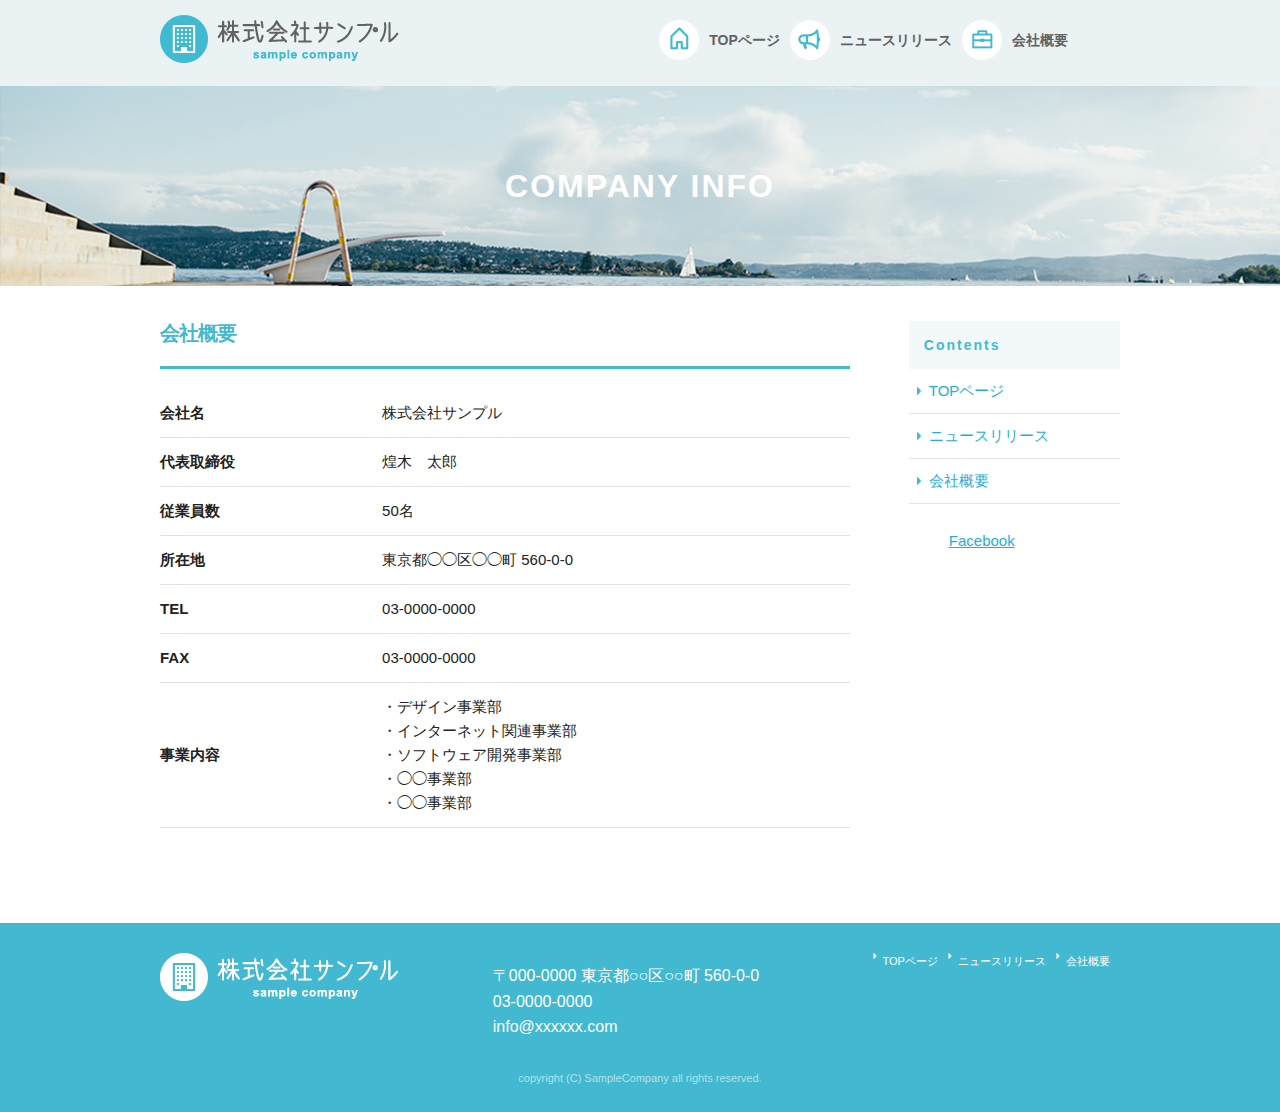
==== company.html @ 1389a1f4 "first" ====
<!DOCTYPE html>
<html lang="ja">
<head>

  <!-- Basic Page Needs
  –––––––––––––––––––––––––––––––––––––––––––––––––– -->
  <meta charset="utf-8">
  <title>COMPANY INFO | 株式会社サンプル</title>
  <meta name="description" content="">
  <meta name="author" content="">

  <!-- Mobile Specific Metas
  –––––––––––––––––––––––––––––––––––––––––––––––––– -->
  <meta name="viewport" content="width=device-width, initial-scale=1">

  <!-- CSS
  –––––––––––––––––––––––––––––––––––––––––––––––––– -->
  <link rel="stylesheet" href="css/normalize.css">
  <link rel="stylesheet" href="css/skeleton.css">
  <link rel="stylesheet" href="css/sample.css">
  
  <!-- Favicon
  –––––––––––––––––––––––––––––––––––––––––––––––––– -->
  <link rel="icon" type="image/png" href="images/favicon.png">

</head>
<body>
    <div id="fb-root"></div>
<script>(function(d, s, id) {
  var js, fjs = d.getElementsByTagName(s)[0];
  if (d.getElementById(id)) return;
  js = d.createElement(s); js.id = id;
  js.src = 'https://connect.facebook.net/ja_JP/sdk.js#xfbml=1&version=v2.10';
  fjs.parentNode.insertBefore(js, fjs);
}(document, 'script', 'facebook-jssdk'));</script>
  <header>
    <div id="header_in" class="container">
      <div class="row">
        <div class="six columns logo">
          
          <h1><a href="index.html"><img class="u-max-full-width" src="images/top/logo.png" alt="株式会社サンプル" srcset="images/top/logo@2x.png 2x" /></a></h1>
        
        </div>
        <div class="six columns navi">
          
          <div class="sp_navi">
            <img id="sp_navi_btn" class="u-max-full-width" src="images/top/sp_navi.png" alt="sp_navi" srcset="images/top/sp_navi@2x.png 2x" />
            
            <ul class="sp_navi_li">
              <li><a href="index.html">TOPページ</a></li>
              <li><a href="news.html">ニュースリリース</a></li>
              <li><a href="company.html">会社概要</a></li>
            </ul>
          </div>
          <!-- sp_navi -->
          
          <div class="pc_navi">
            
            <ul class="pc_navi_li">
              <li class="navi_toppage"><a href="index.html">TOPページ</a></li>
              <li class="navi_news"><a href="news.html">ニュースリリース</a></li>
              <li class="navi_company"><a href="company.html">会社概要</a></li>
            </ul>
            
          </div>
          <!-- pc_navi -->
          
        </div>
      </div>
      <!-- row -->
    </div>
    <!-- header_in -->
  </header>
  
  <!-- edit start -->
  
  <div id=sub_cover>
      <div class="container">
          <div class="row">
              <div class="twelve columns">
                  <h2>COMPANY INFO</h2>
              </div>
          </div>
      </div>
  </div>
  <!-- sub_cover -->
  
  <div id="contents">
      <div class="container">
          <div class="row">
              <div id="main" class="nine columns">
                  <h2>会社概要</h2>
                  <table class="u-full-width">
              <tbody><tr>
                <th>会社名</th>
                <td>株式会社サンプル</td>
              </tr>
              <tr>
                <th>代表取締役</th>
                <td>煌木　太郎</td>
              </tr>
              <tr>
                <th>従業員数</th>
                <td>50名</td>
              </tr>
              <tr>
                <th>所在地</th>
                <td>東京都◯◯区◯◯町&nbsp;560-0-0</td>
              </tr>
              <tr>
                <th>TEL</th>
                <td>03-0000-0000</td>
              </tr>
              <tr>
                <th>FAX</th>
                <td>03-0000-0000</td>
              </tr>
              <tr>
                <th>事業内容</th>
                <td>
                  ・デザイン事業部<br>
                  ・インターネット関連事業部<br>
                  ・ソフトウェア開発事業部<br>
                  ・◯◯事業部<br>
                  ・◯◯事業部
                </td>
              </tr>
            </tbody></table>
              </div>
              <div id="sidebar" class="three columns">
                  <div class="pc_sidemenu">
                      <h3>Contents</h3>
                      <ul>
                          <li><a href="index.html">TOPページ</a></li>
                          <li><a href="index.html">ニュースリリース</a></li>
                          <li><a href="index.html">会社概要</a></li>
                      </ul>
                  </div>
                  <div class="fb-page" data-href="https://www.facebook.com/facebook" data-tabs="timeline" data-width="211" data-height="300" data-small-header="false" data-adapt-container-width="true" data-hide-cover="false" data-show-facepile="false"><blockquote cite="https://www.facebook.com/facebook" class="fb-xfbml-parse-ignore"><a href="https://www.facebook.com/facebook">Facebook</a></blockquote></div>
              </div>
          </div>
      </div>
  </div>
  <!-- #contents -->
  
  <!-- edit end -->
  
  <footer>
    <div class="container">
      <div class="row">
        <div class="four columns sp">
          <img class="u-max-full-width" src="images/top/footer_logo.png" alt="株式会社サンプル" srcset"images/top/footer_logo@2x.png 2x" />
        </div>
        <!-- columns -->
        <div class="four columns foot_address sp">
          〒000-0000
          東京都○○区○○町 560-0-0<br />
          03-0000-0000<br />
          info@xxxxxx.com
        </div>
        <!-- columns -->
        <div class="four columns">
          <ul class="foot_navi">
            <li><a href="">TOPページ</a></li>
            <li><a href="">ニュースリリース</a></li>
            <li><a href="">会社概要</a></li>
          </ul>
        </div>
        <!-- columns -->
      </div>
      <!-- row -->
      
      <div class="row">
        <div class="twelve column sp">
          <p class="copy">copyright (C) SampleCompany all rights reserved.</p>
        </div>
        <!-- columns -->
      </div>
      <!-- row -->
    </div>
  </footer>
  <!-- footer -->
  
  <script type="text/javascript" src="//ajax.googleapis.com/ajax/libs/jquery/1.10.2/jquery.min.js"></script>
  
  <script>
    $(function(){
      $(document).ready(function(){
        
        $("#sp_navi_btn").click(function(){
          $(this).next().slideToggle();
        });
        
      });
    });
  </script>
  
</body>

</html>
---- css/skeleton.css ----
/*
* Skeleton V2.0.4
* Copyright 2014, Dave Gamache
* www.getskeleton.com
* Free to use under the MIT license.
* http://www.opensource.org/licenses/mit-license.php
* 12/29/2014
*/


/* Table of contents
––––––––––––––––––––––––––––––––––––––––––––––––––
- Grid
- Base Styles
- Typography
- Links
- Buttons
- Forms
- Lists
- Code
- Tables
- Spacing
- Utilities
- Clearing
- Media Queries
*/


/* Grid
–––––––––––––––––––––––––––––––––––––––––––––––––– */
.container {
  position: relative;
  width: 100%;
  max-width: 960px;
  margin: 0 auto;
  padding: 0 20px;
  box-sizing: border-box; }
.column,
.columns {
  width: 100%;
  float: left;
  box-sizing: border-box; }

/* For devices larger than 400px */
@media (min-width: 400px) {
  .container {
    width: 85%;
    padding: 0; }
}

/* For devices larger than 550px */
@media (min-width: 550px) {
  .container {
    width: 80%; }
  .column,
  .columns {
    margin-left: 4%; }
  .column:first-child,
  .columns:first-child {
    margin-left: 0; }

  .one.column,
  .one.columns                    { width: 4.66666666667%; }
  .two.columns                    { width: 13.3333333333%; }
  .three.columns                  { width: 22%;            }
  .four.columns                   { width: 30.6666666667%; }
  .five.columns                   { width: 39.3333333333%; }
  .six.columns                    { width: 48%;            }
  .seven.columns                  { width: 56.6666666667%; }
  .eight.columns                  { width: 65.3333333333%; }
  .nine.columns                   { width: 74.0%;          }
  .ten.columns                    { width: 82.6666666667%; }
  .eleven.columns                 { width: 91.3333333333%; }
  .twelve.columns                 { width: 100%; margin-left: 0; }

  .one-third.column               { width: 30.6666666667%; }
  .two-thirds.column              { width: 65.3333333333%; }

  .one-half.column                { width: 48%; }

  /* Offsets */
  .offset-by-one.column,
  .offset-by-one.columns          { margin-left: 8.66666666667%; }
  .offset-by-two.column,
  .offset-by-two.columns          { margin-left: 17.3333333333%; }
  .offset-by-three.column,
  .offset-by-three.columns        { margin-left: 26%;            }
  .offset-by-four.column,
  .offset-by-four.columns         { margin-left: 34.6666666667%; }
  .offset-by-five.column,
  .offset-by-five.columns         { margin-left: 43.3333333333%; }
  .offset-by-six.column,
  .offset-by-six.columns          { margin-left: 52%;            }
  .offset-by-seven.column,
  .offset-by-seven.columns        { margin-left: 60.6666666667%; }
  .offset-by-eight.column,
  .offset-by-eight.columns        { margin-left: 69.3333333333%; }
  .offset-by-nine.column,
  .offset-by-nine.columns         { margin-left: 78.0%;          }
  .offset-by-ten.column,
  .offset-by-ten.columns          { margin-left: 86.6666666667%; }
  .offset-by-eleven.column,
  .offset-by-eleven.columns       { margin-left: 95.3333333333%; }

  .offset-by-one-third.column,
  .offset-by-one-third.columns    { margin-left: 34.6666666667%; }
  .offset-by-two-thirds.column,
  .offset-by-two-thirds.columns   { margin-left: 69.3333333333%; }

  .offset-by-one-half.column,
  .offset-by-one-half.columns     { margin-left: 52%; }

}


/* Base Styles
–––––––––––––––––––––––––––––––––––––––––––––––––– */
/* NOTE
html is set to 62.5% so that all the REM measurements throughout Skeleton
are based on 10px sizing. So basically 1.5rem = 15px :) */
html {
  font-size: 62.5%; }
body {
  font-size: 1.5em; /* currently ems cause chrome bug misinterpreting rems on body element */
  line-height: 1.6;
  font-weight: 400;
  font-family: "Raleway", "HelveticaNeue", "Helvetica Neue", Helvetica, Arial, sans-serif;
  color: #222; }


/* Typography
–––––––––––––––––––––––––––––––––––––––––––––––––– */
h1, h2, h3, h4, h5, h6 {
  margin-top: 0;
  margin-bottom: 2rem;
  font-weight: 300; }
h1 { font-size: 4.0rem; line-height: 1.2;  letter-spacing: -.1rem;}
h2 { font-size: 3.6rem; line-height: 1.25; letter-spacing: -.1rem; }
h3 { font-size: 3.0rem; line-height: 1.3;  letter-spacing: -.1rem; }
h4 { font-size: 2.4rem; line-height: 1.35; letter-spacing: -.08rem; }
h5 { font-size: 1.8rem; line-height: 1.5;  letter-spacing: -.05rem; }
h6 { font-size: 1.5rem; line-height: 1.6;  letter-spacing: 0; }

/* Larger than phablet */
@media (min-width: 550px) {
  h1 { font-size: 5.0rem; }
  h2 { font-size: 4.2rem; }
  h3 { font-size: 3.6rem; }
  h4 { font-size: 3.0rem; }
  h5 { font-size: 2.4rem; }
  h6 { font-size: 1.5rem; }
}

p {
  margin-top: 0; }


/* Links
–––––––––––––––––––––––––––––––––––––––––––––––––– */
a {
  color: #1EAEDB; }
a:hover {
  color: #0FA0CE; }


/* Buttons
–––––––––––––––––––––––––––––––––––––––––––––––––– */
.button,
button,
input[type="submit"],
input[type="reset"],
input[type="button"] {
  display: inline-block;
  height: 38px;
  padding: 0 30px;
  color: #555;
  text-align: center;
  font-size: 11px;
  font-weight: 600;
  line-height: 38px;
  letter-spacing: .1rem;
  text-transform: uppercase;
  text-decoration: none;
  white-space: nowrap;
  background-color: transparent;
  border-radius: 4px;
  border: 1px solid #bbb;
  cursor: pointer;
  box-sizing: border-box; }
.button:hover,
button:hover,
input[type="submit"]:hover,
input[type="reset"]:hover,
input[type="button"]:hover,
.button:focus,
button:focus,
input[type="submit"]:focus,
input[type="reset"]:focus,
input[type="button"]:focus {
  color: #333;
  border-color: #888;
  outline: 0; }
.button.button-primary,
button.button-primary,
input[type="submit"].button-primary,
input[type="reset"].button-primary,
input[type="button"].button-primary {
  color: #FFF;
  background-color: #33C3F0;
  border-color: #33C3F0; }
.button.button-primary:hover,
button.button-primary:hover,
input[type="submit"].button-primary:hover,
input[type="reset"].button-primary:hover,
input[type="button"].button-primary:hover,
.button.button-primary:focus,
button.button-primary:focus,
input[type="submit"].button-primary:focus,
input[type="reset"].button-primary:focus,
input[type="button"].button-primary:focus {
  color: #FFF;
  background-color: #1EAEDB;
  border-color: #1EAEDB; }


/* Forms
–––––––––––––––––––––––––––––––––––––––––––––––––– */
input[type="email"],
input[type="number"],
input[type="search"],
input[type="text"],
input[type="tel"],
input[type="url"],
input[type="password"],
textarea,
select {
  height: 38px;
  padding: 6px 10px; /* The 6px vertically centers text on FF, ignored by Webkit */
  background-color: #fff;
  border: 1px solid #D1D1D1;
  border-radius: 4px;
  box-shadow: none;
  box-sizing: border-box; }
/* Removes awkward default styles on some inputs for iOS */
input[type="email"],
input[type="number"],
input[type="search"],
input[type="text"],
input[type="tel"],
input[type="url"],
input[type="password"],
textarea {
  -webkit-appearance: none;
     -moz-appearance: none;
          appearance: none; }
textarea {
  min-height: 65px;
  padding-top: 6px;
  padding-bottom: 6px; }
input[type="email"]:focus,
input[type="number"]:focus,
input[type="search"]:focus,
input[type="text"]:focus,
input[type="tel"]:focus,
input[type="url"]:focus,
input[type="password"]:focus,
textarea:focus,
select:focus {
  border: 1px solid #33C3F0;
  outline: 0; }
label,
legend {
  display: block;
  margin-bottom: .5rem;
  font-weight: 600; }
fieldset {
  padding: 0;
  border-width: 0; }
input[type="checkbox"],
input[type="radio"] {
  display: inline; }
label > .label-body {
  display: inline-block;
  margin-left: .5rem;
  font-weight: normal; }


/* Lists
–––––––––––––––––––––––––––––––––––––––––––––––––– */
ul {
  list-style: circle inside; }
ol {
  list-style: decimal inside; }
ol, ul {
  padding-left: 0;
  margin-top: 0; }
ul ul,
ul ol,
ol ol,
ol ul {
  margin: 1.5rem 0 1.5rem 3rem;
  font-size: 90%; }
li {
  margin-bottom: 1rem; }


/* Code
–––––––––––––––––––––––––––––––––––––––––––––––––– */
code {
  padding: .2rem .5rem;
  margin: 0 .2rem;
  font-size: 90%;
  white-space: nowrap;
  background: #F1F1F1;
  border: 1px solid #E1E1E1;
  border-radius: 4px; }
pre > code {
  display: block;
  padding: 1rem 1.5rem;
  white-space: pre; }


/* Tables
–––––––––––––––––––––––––––––––––––––––––––––––––– */
th,
td {
  padding: 12px 15px;
  text-align: left;
  border-bottom: 1px solid #E1E1E1; }
th:first-child,
td:first-child {
  padding-left: 0; }
th:last-child,
td:last-child {
  padding-right: 0; }


/* Spacing
–––––––––––––––––––––––––––––––––––––––––––––––––– */
button,
.button {
  margin-bottom: 1rem; }
input,
textarea,
select,
fieldset {
  margin-bottom: 1.5rem; }
pre,
blockquote,
dl,
figure,
table,
p,
ul,
ol,
form {
  margin-bottom: 2.5rem; }


/* Utilities
–––––––––––––––––––––––––––––––––––––––––––––––––– */
.u-full-width {
  width: 100%;
  box-sizing: border-box; }
.u-max-full-width {
  max-width: 100%;
  box-sizing: border-box; }
.u-pull-right {
  float: right; }
.u-pull-left {
  float: left; }


/* Misc
–––––––––––––––––––––––––––––––––––––––––––––––––– */
hr {
  margin-top: 3rem;
  margin-bottom: 3.5rem;
  border-width: 0;
  border-top: 1px solid #E1E1E1; }


/* Clearing
–––––––––––––––––––––––––––––––––––––––––––––––––– */

/* Self Clearing Goodness */
.container:after,
.row:after,
.u-cf {
  content: "";
  display: table;
  clear: both; }


/* Media Queries
–––––––––––––––––––––––––––––––––––––––––––––––––– */
/*
Note: The best way to structure the use of media queries is to create the queries
near the relevant code. For example, if you wanted to change the styles for buttons
on small devices, paste the mobile query code up in the buttons section and style it
there.
*/


/* Larger than mobile */
@media (min-width: 400px) {}

/* Larger than phablet (also point when grid becomes active) */
@media (min-width: 550px) {}

/* Larger than tablet */
@media (min-width: 750px) {}

/* Larger than desktop */
@media (min-width: 1000px) {}

/* Larger than Desktop HD */
@media (min-width: 1200px) {}
---- css/sample.css ----
html {
  font-size: 62.5%; }

header {
  background: #eaf2f4; }
  header #header_in {
    padding-top: 10px;
    padding-bottom: 4px; }
  @media (max-width: 550px) {
    header .logo {
      width: 190px; }
    header .navi {
      width: 40px;
      float: right; } }
  header .sp_navi_li {
    width: 180px;
    position: absolute;
    top: 50px;
    right: 2%;
    border: 1px solid #eee;
    background: white;
    margin: 0;
    padding: 0;
    display: none;
    z-index: 100; }
    header .sp_navi_li li {
      list-style: none;
      margin: 0;
      padding: 0; }
      header .sp_navi_li li a {
        display: block;
        padding: 10px 8px;
        border-bottom: 1px solid #eee;
        font-size: 14px;
        text-decoration: none; }
  @media (min-width: 551px) {
    header .sp_navi {
      display: none; }
    header #header_in {
      padding: 15px 0 10px 0; }
    header .pc_navi_li {
      margin: 0;
      padding: 0; }
      header .pc_navi_li li {
        list-style: none;
        margin: 5px 0 0 0;
        padding: 0; }
        header .pc_navi_li li a {
          color: #626262;
          text-decoration: none;
          font-weight: bold;
          font-size: 14px;
          font-size: 1.4rem;
          float: left;
          padding-right: 10px; }
        header .pc_navi_li li a:hover {
          color: #42b9d0; }
      header .pc_navi_li li.navi_toppage a {
        background-repeat: no-repeat;
        display: inline-block;
        line-height: 40px;
        padding-left: 50px;
        background-image: url("../images/top/navi_top.png");
        background-size: 40px 40px; } }
    @media screen and (min-width: 551px) and (-webkit-min-device-pixel-ratio: 2), (min-width: 551px) and (min-resolution: 2dppx) {
      header .pc_navi_li li.navi_toppage a {
        background-image: url(../images/top/navi_top@2x.png); } }
  @media (min-width: 551px) {
      header .pc_navi_li li.navi_news a {
        background-repeat: no-repeat;
        display: inline-block;
        line-height: 40px;
        padding-left: 50px;
        background-image: url("../images/top/navi_news.png");
        background-size: 40px 40px; } }
    @media screen and (min-width: 551px) and (-webkit-min-device-pixel-ratio: 2), (min-width: 551px) and (min-resolution: 2dppx) {
      header .pc_navi_li li.navi_news a {
        background-image: url(../images/top/navi_news@2x.png); } }
  @media (min-width: 551px) {
      header .pc_navi_li li.navi_company a {
        background-repeat: no-repeat;
        display: inline-block;
        line-height: 40px;
        padding-left: 50px;
        background-image: url("../images/top/navi_company.png");
        background-size: 40px 40px; } }
    @media screen and (min-width: 551px) and (-webkit-min-device-pixel-ratio: 2), (min-width: 551px) and (min-resolution: 2dppx) {
      header .pc_navi_li li.navi_company a {
        background-image: url(../images/top/navi_company@2x.png); } }

  @media (max-width: 550px) {
    header .pc_navi {
      display: none; } }

#cover_area {
  text-align: center;
  padding: 80px 0;
  background-image: url("../images/top/cover.jpg");
  background-size: cover; }
  @media screen and (-webkit-min-device-pixel-ratio: 2), (min-resolution: 2dppx) {
    #cover_area {
      background-image: url("../images/top/cover@2x.jpg"); } }
  @media (min-width: 551px) {
    #cover_area {
      text-align: left;
      height: 420px;
      padding: 0; }
      #cover_area img {
        margin-top: 180px;
        margin-left: 70px; } }

#service_area {
  padding-top: 20px; }
  @media (min-width: 551px) {
    #service_area {
      padding-top: 30px; } }
  #service_area .columns {
    color: #626262; }
    #service_area .columns .service_title {
      font-size: 18px;
      font-size: 1.8rem;
      font-weight: bold;
      margin-top: 8px; }
    #service_area .columns p {
      font-size: 15px;
      font-size: 1.5rem;
      margin-top: 10px; }
    @media (min-width: 551px) {
      #service_area .columns .service_title {
        font-size: 16px;
        font-size: 1.6rem; }
      #service_area .columns p {
        font-size: 13px;
        font-size: 1.3rem; } }

#news_area {
  background-color: #eaf2f4; }
  @media (min-width: 551px) {
    #news_area .container {
      padding: 0px 10% 50px 10%; } }
  #news_area .news_title {
    text-align: center;
    font-size: 26px;
    font-size: 2.6rem;
    color: #42b9d0;
    padding: 15px 0 10px 0;
    font-weight: bold;
    letter-spacing: 0.2rem; }
  #news_area .news_lists li {
    list-style: none;
    font-size: 15px;
    font-size: 1.5rem; }
    #news_area .news_lists li span {
      color: #42b9d0;
      font-weight: bold;
      display: block;
      margin-bottom: 3px; }
  @media (min-width: 551px) {
    #news_area .news_title {
      font-size: 22px;
      font-size: 2.2rem;
      padding: 50px 0 41px 0; }
    #news_area .news_lists li {
      font-size: 14px;
      font-size: 1.4rem;
      margin-bottom: 20px; }
      #news_area .news_lists li span {
        display: inline;
        margin-bottom: 0px; } }

footer {
  background-color: #42b9d0;
  color: #fff;
  padding-top: 20px; }
  @media (max-width: 550px) {
    footer .container {
      margin: 0;
      padding: 0; }
    footer .sp {
      padding: 0 6%;
      margin: 0 auto; }
    footer .foot_navi {
      margin-top: 20px; }
      footer .foot_navi li {
        list-style: none;
        margin-bottom: 1px; }
        footer .foot_navi li a {
          color: #42b9d0;
          background-color: #eaf2f4;
          display: block;
          text-align: center;
          font-weight: bold;
          text-decoration: none;
          font-size: 16px;
          font-size: 1.6rem;
          padding: 16px 0; } }
  footer .foot_address {
    font-size: 16px;
    font-size: 1.6rem;
    padding-top: 10px; }
  footer .copy {
    text-align: center;
    font-size: 11px;
    font-size: 1.1rem;
    color: #b2e1ea; }
  @media (min-width: 551px) {
    footer {
      padding-top: 30px; }
      footer .foot_adress {
        padding: 0px;
        font-size: 12px;
        font-size: 1.2rem; }
      footer .foot_navi {
        float: right; }
        footer .foot_navi li {
          list-style: none;
          background-repeat: no-repeat;
          background-repeat: left center;
          display: inline-block;
          float: left;
          margin-right: 10px;
          font-size: 11px;
          font-size: 1.1rem;
          background-image: url("../images/top/foot_arroehead.png");
          background-size: 4px 6px; } }
      @media screen and (min-width: 551px) and (-webkit-min-device-pixel-ratio: 2), (min-width: 551px) and (min-resolution: 2dppx) {
        footer .foot_navi li {
          background-image: url("..images/top/foot_arroehead@2x.png"); } }
  @media (min-width: 551px) {
        footer .foot_navi a {
          color: white;
          padding-left: 10px;
          text-decoration: none; }
        footer .foot_navi a:hover {
          color: #eaf2f4; }
      footer .copy {
        margin-top: 30px; } }

h1 {
  margin: 0;
  padding: 0; }

#sub_cover {
  background-image: url(../images/news/sub_cover@2x.jpg);
  padding: 80px 0;
  background-size: cover; }

#sub_cover h2 {
  text-align: center;
  color: white;
  font-size: 3.2rem;
  font-weight: bold;
  margin: 0;
  letter-spacing: 0.2rem; }

#contents #main h2 {
  font-size: 2rem;
  padding-bottom: 20px;
  color: #42b9d0;
  border-bottom: 3px solid #42b9d0;
  font-weight: bold; }

#contents {
  padding-top: 35px;
  padding-bottom: 70px; }

#contents #main {
  padding-right: 20px; }

#contents #main .news_li li {
  list-style: none;
  padding-bottom: 5px;
  font-size: 1.5rem; }

#contents #main .news_li li span {
  display: inline-block;
  margin-bottom: 0;
  padding-right: 10px;
  color: #42b9d0;
  font-weight: bold;
  font-size: 1.5rem; }

#contents #sidebar {
  padding-bottom: 20px; }

#contents #sidebar .pc_sidemenu h3 {
  color: #42b9d0;
  font-size: 1.4rem;
  letter-spacing: 0.2rem;
  font-weight: bold;
  background-color: #f3f9fb;
  padding: 15px;
  margin-bottom: 0px; }

#contents #sidebar .pc_sidemenu li {
  background-image: url(../images/news/side_arrow@2x.png);
  list-style: none;
  display: block;
  border-bottom: 1px solid #e5e5e5;
  background-repeat: no-repeat;
  background-position: 8px center;
  margin-bottom: 0px;
  padding: 10px 10px 10px 20px;
  background-size: 4px 8px; }

#contents #sidebar .pc_sidemenu li a:hover {
  color: #42b9d0; }

#contents #sidebar .pc_sidemenu li a {
  text-decoration: none; }

/*# sourceMappingURL=sample.css.map */
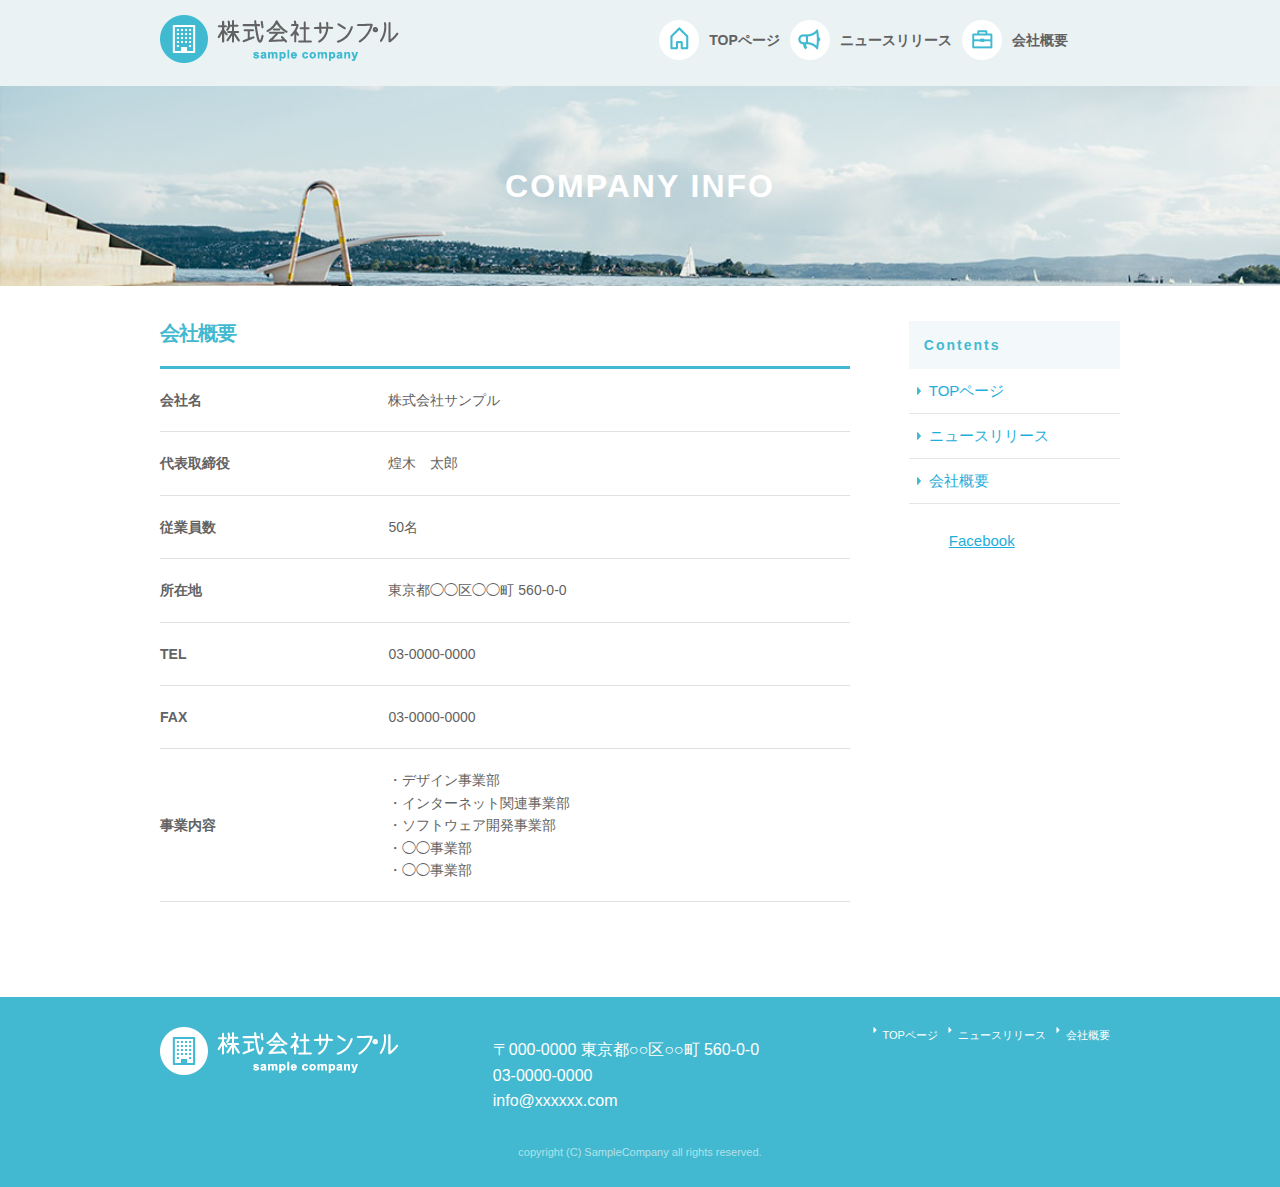
==== commit 450ab645: "second" ====
--- a/company.html
+++ b/company.html
@@ -25,7 +25,7 @@
 
 </head>
 <body>
-    <div id="fb-root"></div>
+   <div id="fb-root"></div>
 <script>(function(d, s, id) {
   var js, fjs = d.getElementsByTagName(s)[0];
   if (d.getElementById(id)) return;
@@ -89,7 +89,7 @@
       <div class="container">
           <div class="row">
               <div id="main" class="nine columns">
-                  <h2>会社概要</h2>
+                  <h2 class="company_title">会社概要</h2>
                   <table class="u-full-width">
               <tbody><tr>
                 <th>会社名</th>
@@ -136,7 +136,7 @@
                           <li><a href="index.html">会社概要</a></li>
                       </ul>
                   </div>
-                  <div class="fb-page" data-href="https://www.facebook.com/facebook" data-tabs="timeline" data-width="211" data-height="300" data-small-header="false" data-adapt-container-width="true" data-hide-cover="false" data-show-facepile="false"><blockquote cite="https://www.facebook.com/facebook" class="fb-xfbml-parse-ignore"><a href="https://www.facebook.com/facebook">Facebook</a></blockquote></div>
+                  <div class="fb-page" data-href="https://www.facebook.com/facebook" data-tabs="timeline" data-height="300" data-small-header="false" data-adapt-container-width="true" data-hide-cover="false" data-show-facepile="false"><blockquote cite="https://www.facebook.com/facebook" class="fb-xfbml-parse-ignore"><a href="https://www.facebook.com/facebook">Facebook</a></blockquote></div>
               </div>
           </div>
       </div>
@@ -149,7 +149,7 @@
     <div class="container">
       <div class="row">
         <div class="four columns sp">
-          <img class="u-max-full-width" src="images/top/footer_logo.png" alt="株式会社サンプル" srcset"images/top/footer_logo@2x.png 2x" />
+          <img class="u-max-full-width" src="images/top/footer_logo.png" alt="株式会社サンプル" srcset="images/top/footer_logo@2x.png 2x" />
         </div>
         <!-- columns -->
         <div class="four columns foot_address sp">
--- a/css/sample.css
+++ b/css/sample.css
@@ -241,32 +241,51 @@
   padding: 0; }
 
 #sub_cover {
-  background-image: url(../images/news/sub_cover@2x.jpg);
+  background-image: url(../images/news/sub_cover.jpg);
   padding: 80px 0;
   background-size: cover; }
+  @media screen and (-webkit-min-device-pixel-ratio: 2), (min-resolution: 2dppx) {
+    #sub_cover {
+      background-image: url("../images/news/sub_cover@2x.jpg");
+      padding: 40px 0; } }
 
 #sub_cover h2 {
   text-align: center;
   color: white;
-  font-size: 3.2rem;
+  font-size: 1.6rem;
   font-weight: bold;
   margin: 0;
   letter-spacing: 0.2rem; }
+  @media (min-width: 550px) {
+    #sub_cover h2 {
+      text-align: center;
+      color: white;
+      font-size: 3.2rem;
+      font-weight: bold;
+      margin: 0;
+      letter-spacing: 0.2rem; } }
+
+#contents #main h2.company_title {
+  margin-bottom: 0px; }
 
 #contents #main h2 {
-  font-size: 2rem;
-  padding-bottom: 20px;
   color: #42b9d0;
   border-bottom: 3px solid #42b9d0;
-  font-weight: bold; }
+  font-size: 1.5rem;
+  font-weight: bold;
+  padding-bottom: 15px; }
+  @media (min-width: 550px) {
+    #contents #main h2 {
+      font-size: 2rem;
+      padding-bottom: 20px; } }
 
 #contents {
   padding-top: 35px;
   padding-bottom: 70px; }
 
-#contents #main {
-  padding-right: 20px; }
-
+@media (min-width: 550px) {
+  #contents #main {
+    padding-right: 20px; } }
 #contents #main .news_li li {
   list-style: none;
   padding-bottom: 5px;
@@ -291,6 +310,9 @@
   background-color: #f3f9fb;
   padding: 15px;
   margin-bottom: 0px; }
+  @media (max-width: 550px) {
+    #contents #sidebar .pc_sidemenu h3 {
+      display: none; } }
 
 #contents #sidebar .pc_sidemenu li {
   background-image: url(../images/news/side_arrow@2x.png);
@@ -302,6 +324,9 @@
   margin-bottom: 0px;
   padding: 10px 10px 10px 20px;
   background-size: 4px 8px; }
+  @media (max-width: 550px) {
+    #contents #sidebar .pc_sidemenu li {
+      display: none; } }
 
 #contents #sidebar .pc_sidemenu li a:hover {
   color: #42b9d0; }
@@ -309,4 +334,12 @@
 #contents #sidebar .pc_sidemenu li a {
   text-decoration: none; }
 
+#contents #main th, #contents #main td {
+  padding: 20px 0;
+  color: #626262;
+  font-size: 1.4rem; }
+
+#contents #main th {
+  padding-right: 20px; }
+
 /*# sourceMappingURL=sample.css.map */
